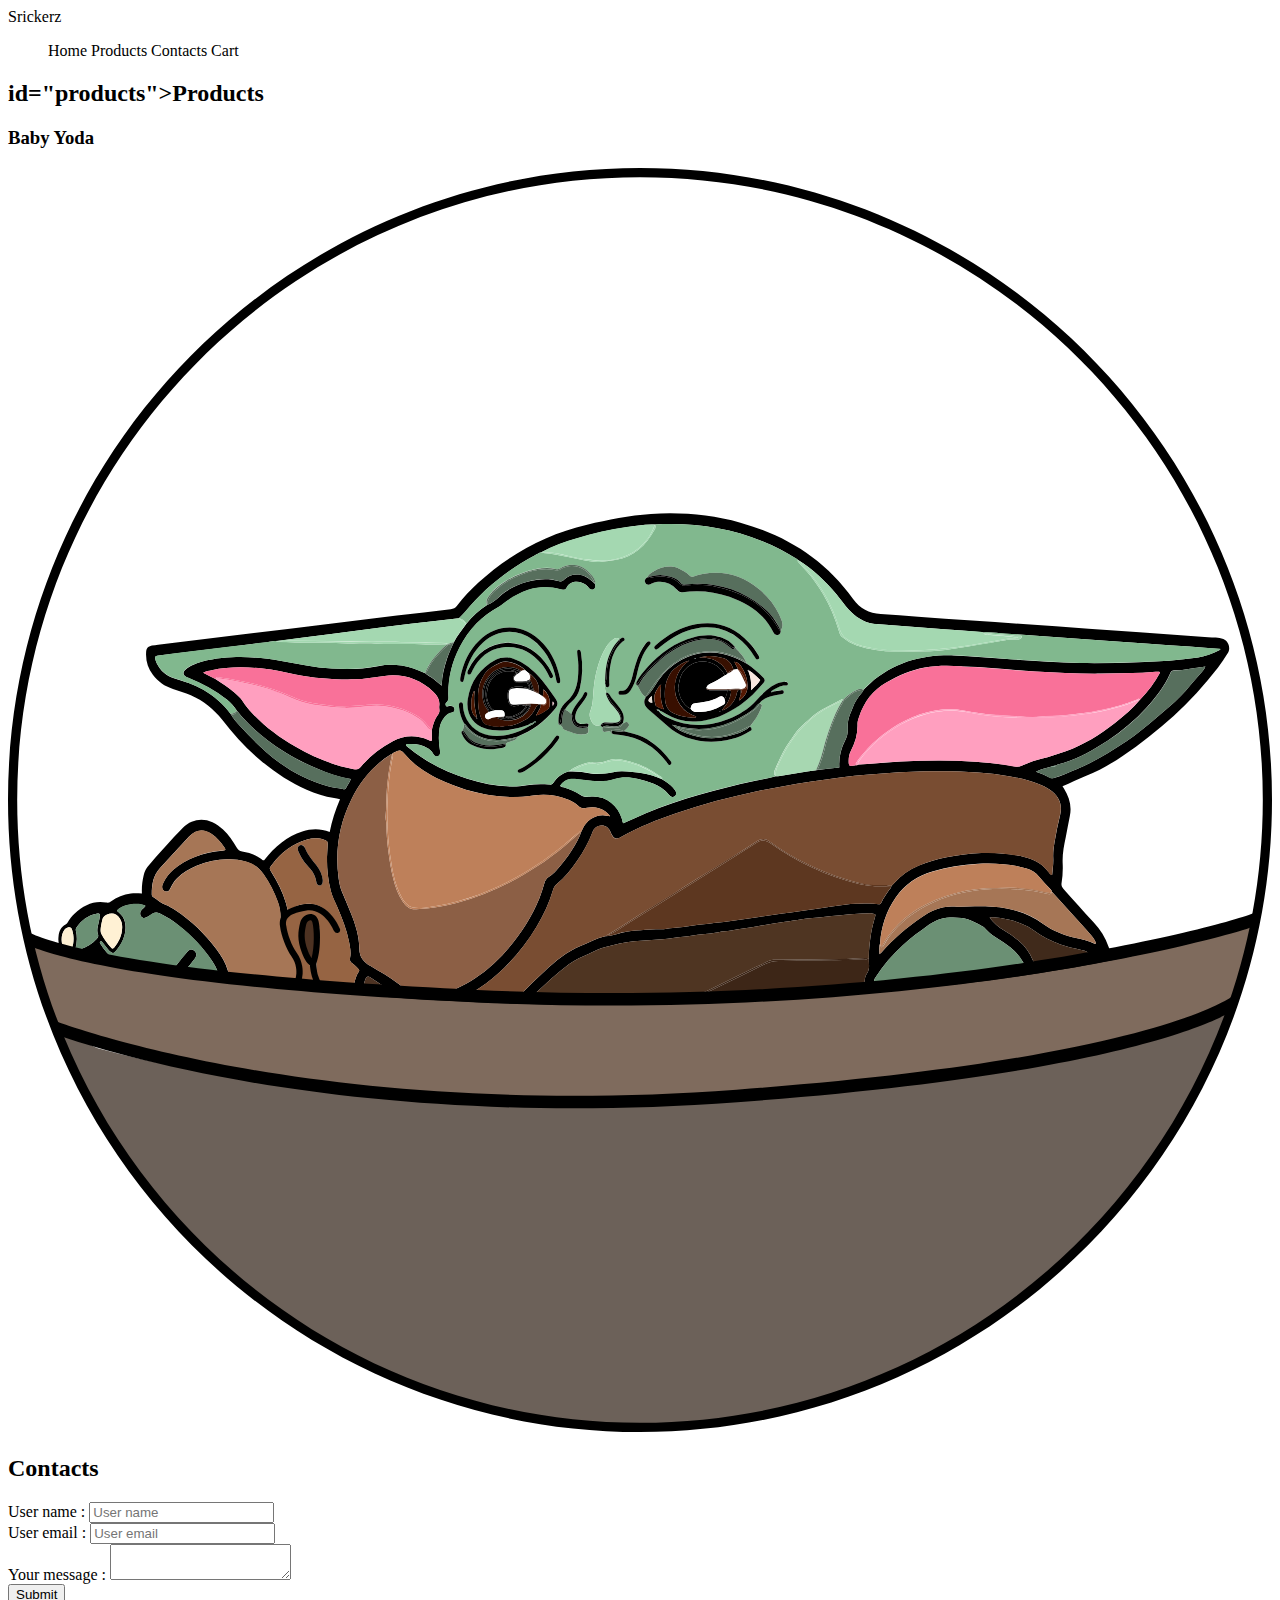
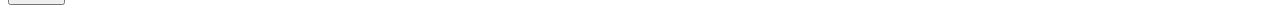
==== index.html @ d4b73f2f "Stickerz Code" ====
<!DOCTYPE html>
<html lang="en">
<head>
    <meta charset="UTF-8">
    <meta name="viewport" content="width=device-width, initial-scale=1.0">
    <title>Stickerz</title>
</head>
<body>
    <header>
<nav>
    <div class="logo">Srickerz</div>
    <ul class="menu">
        <li<a href="#">Home</a></li>
        <li<a href="#">Products</a></li>
        <li<a href="#">Contacts</a></li>
        <li<a href="cart.html">Cart</a></li>
    </ul>
</nav>
<div class="baner"></div>
    </header>
    <main>
        <h2> id="products">Products</h2>
        <div class="product-list">
            <article>
                <h3>Baby Yoda</h3>
                <img src="image/baby-yoda.svg" alt="Baby yoda">
            </article>
        </div>
    </main>

    <footer>
        <h2>Contacts</h2>
        <form method="" action="">
            <label>
            User name : <input type="text" name="user-name" placeholder="User name">
            </label>
            <br>
            <label>
            User email : <input type="email" name="user-email" placeholder="User email">
            </label>
            <br>
            <label>
            Your message : <textarea name="message"></textarea>
            </label>
            <br>
            <input type="submit">
            <inut type="reset">
        </form>
    </footer>
</body>
</html>
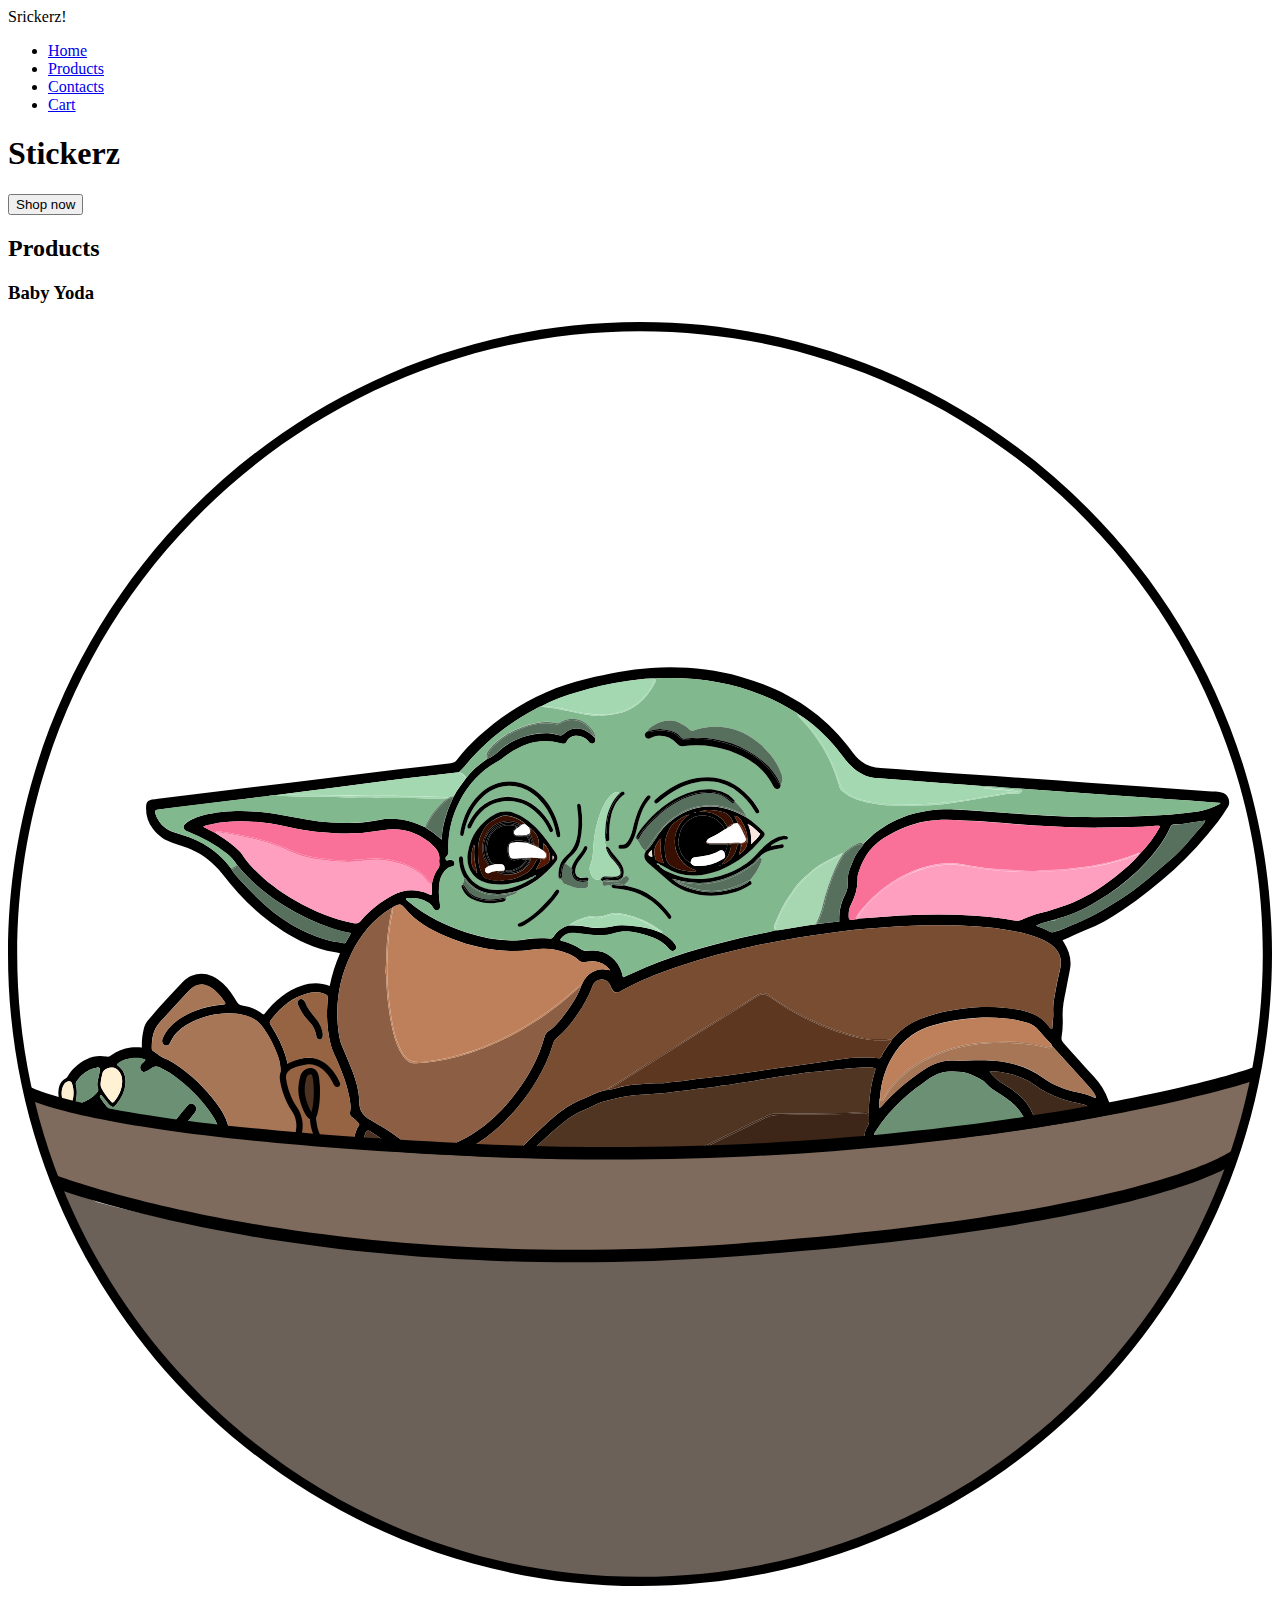
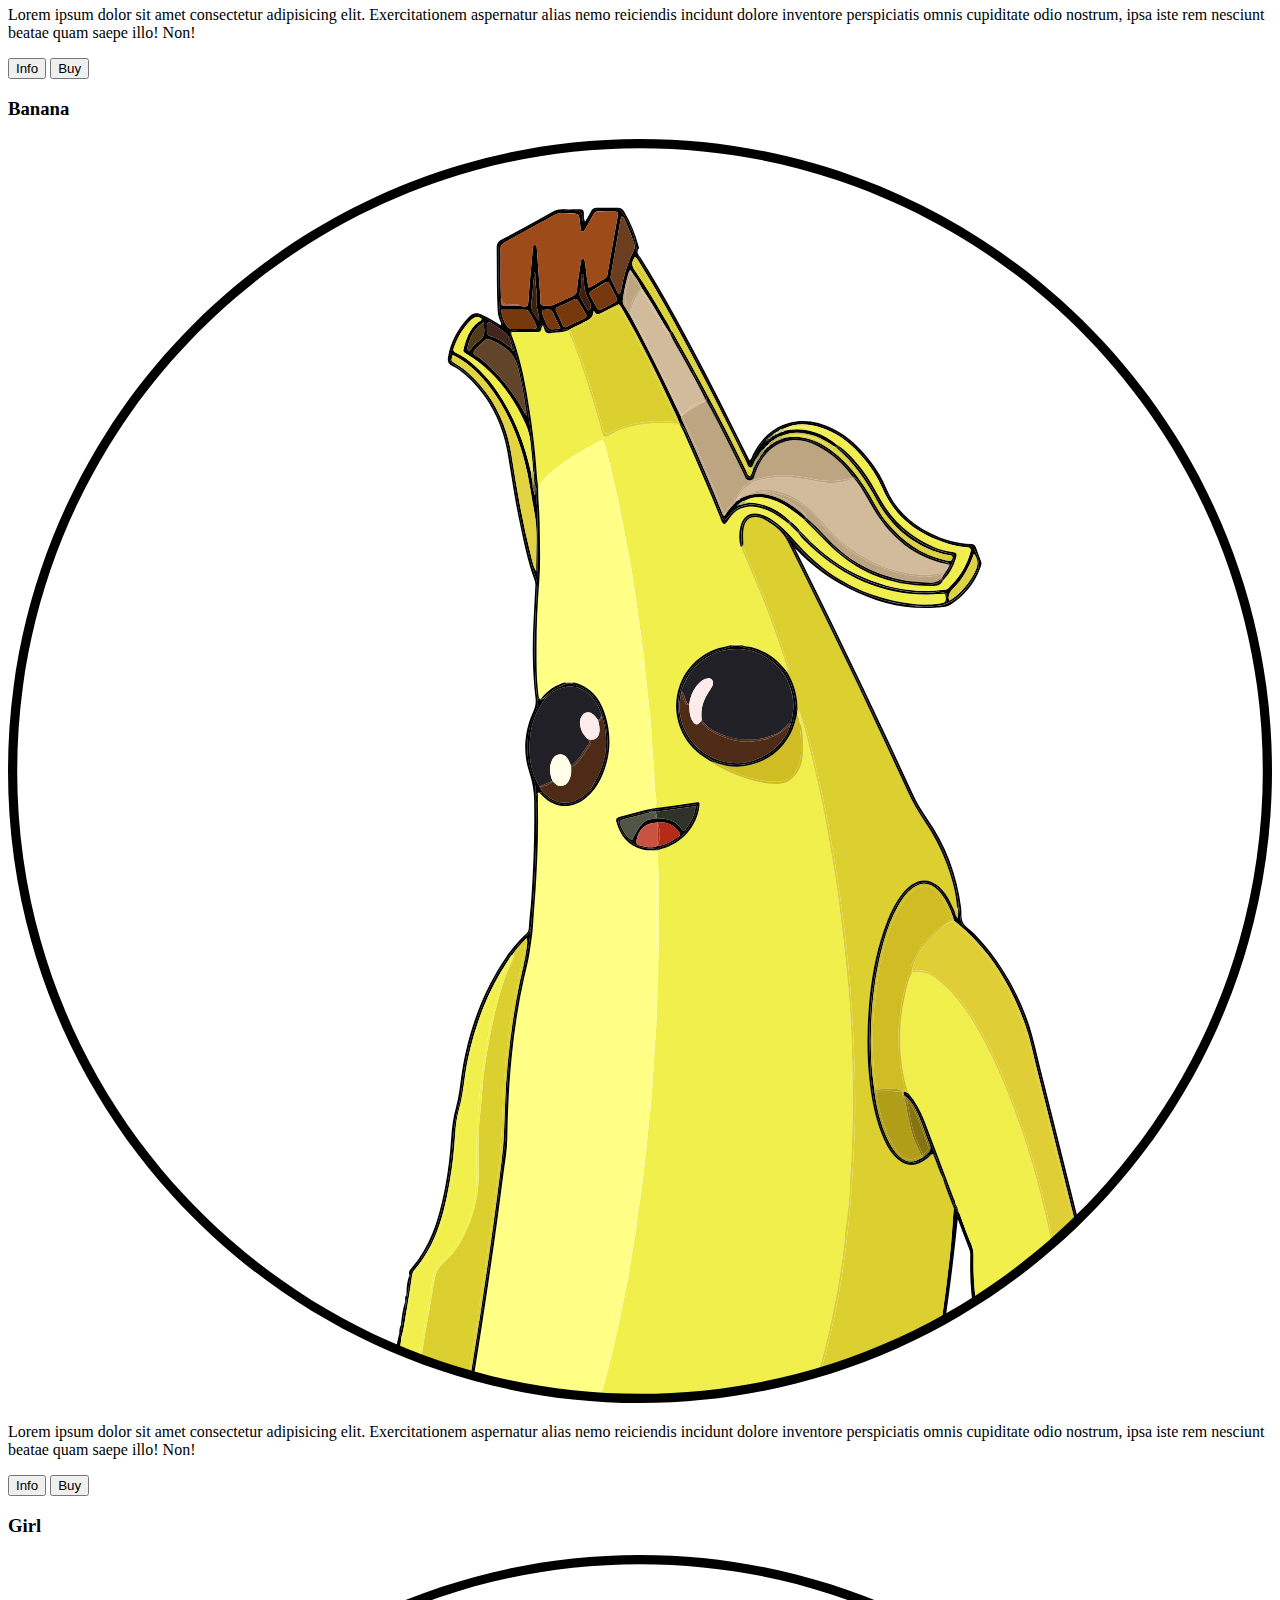
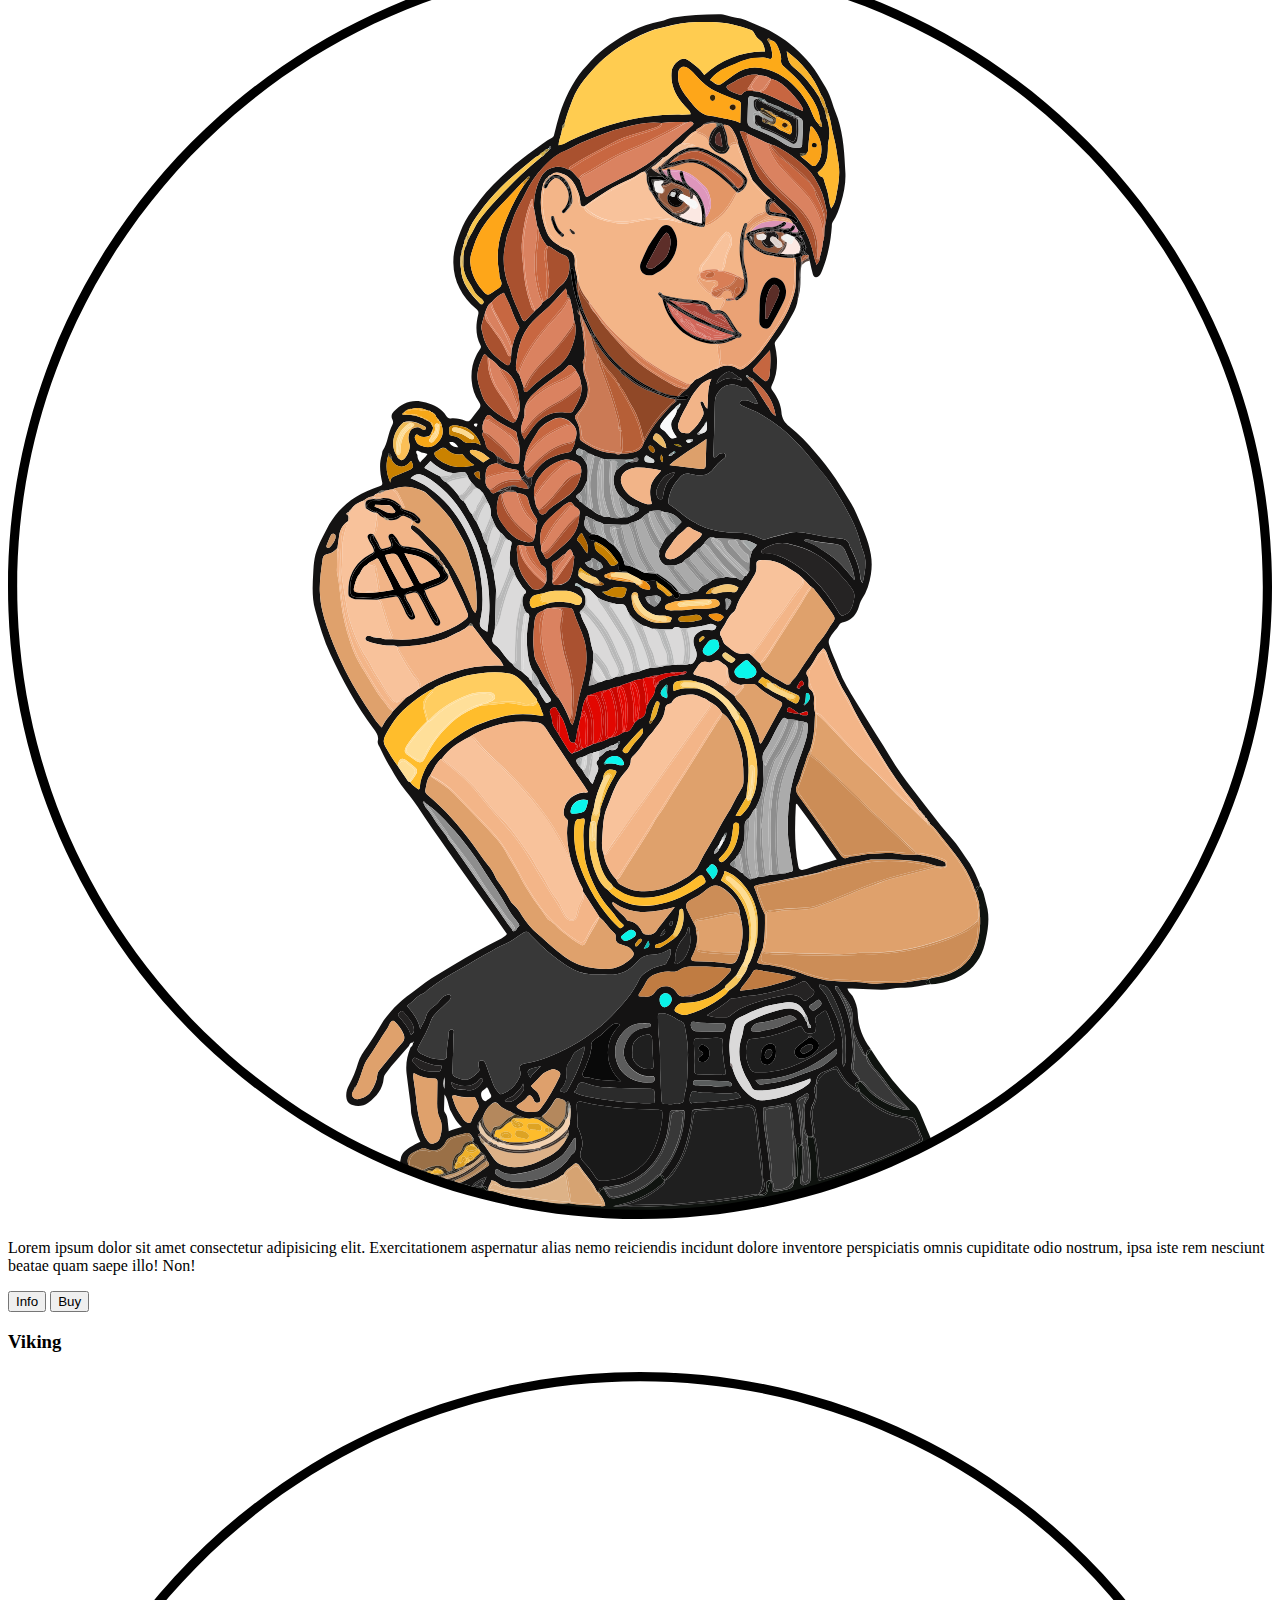
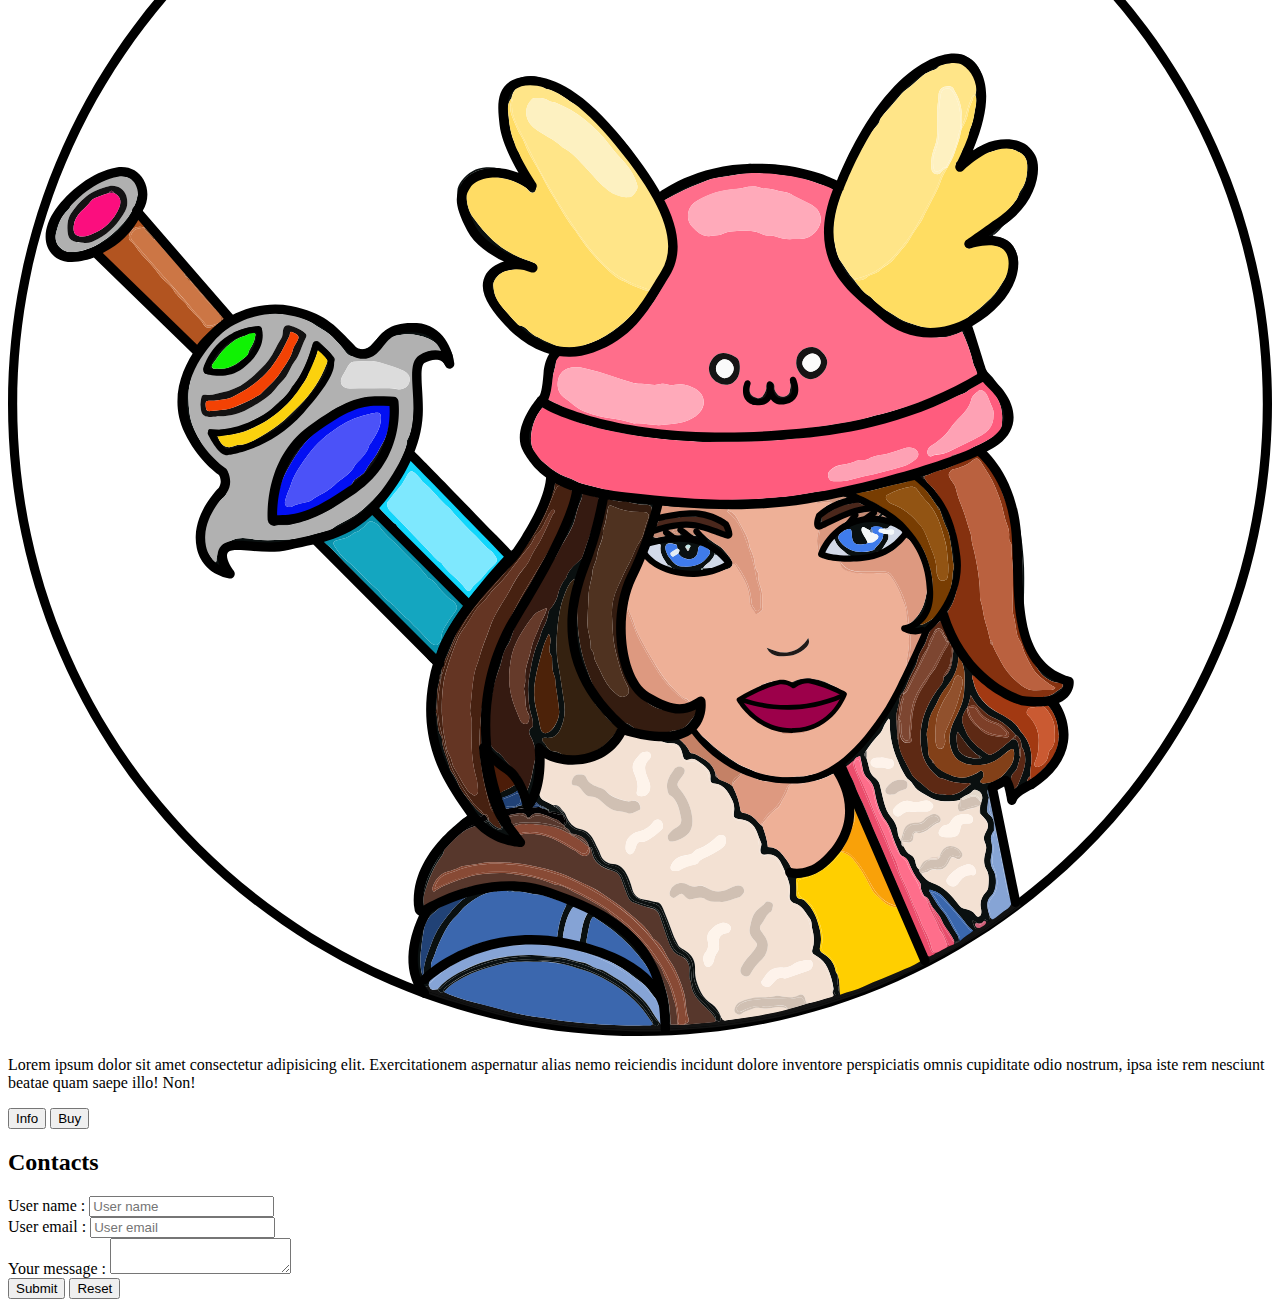
==== commit 74d801fe: "Stickerz code" ====
--- a/index.html
+++ b/index.html
@@ -6,31 +6,82 @@
     <title>Stickerz</title>
 </head>
 <body>
-    <header>
+    <header id="home">
 <nav>
-    <div class="logo">Srickerz</div>
+    <div class="logo">Srickerz!</div>
     <ul class="menu">
-        <li<a href="#">Home</a></li>
-        <li<a href="#">Products</a></li>
-        <li<a href="#">Contacts</a></li>
-        <li<a href="cart.html">Cart</a></li>
+        <li><a href="#home">Home</a></li>
+        <li><a href="#products">Products</a></li>
+        <li><a href="#contacts">Contacts</a></li>
+        <li><a href="cart.html">Cart</a></li>
     </ul>
 </nav>
-<div class="baner"></div>
+    <div class="baner">
+    <h1>Stickerz</h1>
+    <button>Shop now</button>
+     </div>
     </header>
     <main>
-        <h2> id="products">Products</h2>
-        <div class="product-list">
-            <article>
+        <article>
+        <h2 id="products">Products</h2>
+        <div class="product-list"> </div></article>
+        <article>
                 <h3>Baby Yoda</h3>
                 <img src="image/baby-yoda.svg" alt="Baby yoda">
-            </article>
+                <p>Lorem ipsum dolor sit amet consectetur adipisicing elit. Exercitationem aspernatur alias nemo
+                    reiciendis
+                    incidunt dolore inventore perspiciatis omnis cupiditate odio nostrum, ipsa iste rem nesciunt beatae
+                    quam saepe illo!
+                    Non!</p>
+                    <div class="button-container">
+                    <button>Info</button>
+                    <button>Buy</button>
         </div>
+         </article>
+         <article>
+             <h3>Banana</h3>
+             <img src="image/banana.svg" alt="Banana">
+             <p>Lorem ipsum dolor sit amet consectetur adipisicing elit. Exercitationem aspernatur alias nemo
+                    reiciendis
+                    incidunt dolore inventore perspiciatis omnis cupiditate odio nostrum, ipsa iste rem nesciunt beatae
+                    quam saepe illo!
+                    Non!</p>
+                    <div class="button-container">
+                    <button>Info</button>
+                    <button>Buy</button>  
+                    </div>
+         </article>
+         <article>
+             <h3>Girl</h3>
+             <img src="image/girl.svg" alt="Girl">
+             <p>Lorem ipsum dolor sit amet consectetur adipisicing elit. Exercitationem aspernatur alias nemo
+                    reiciendis
+                    incidunt dolore inventore perspiciatis omnis cupiditate odio nostrum, ipsa iste rem nesciunt beatae
+                    quam saepe illo!
+                    Non!</p>
+                    <div class="button-container">
+                    <button>Info</button>
+                    <button>Buy</button>  
+                    </div>
+         </article>
+         <article>
+             <h3>Viking</h3>
+             <img src="image/viking.svg" alt="Viking">
+             <p>Lorem ipsum dolor sit amet consectetur adipisicing elit. Exercitationem aspernatur alias nemo
+                    reiciendis
+                    incidunt dolore inventore perspiciatis omnis cupiditate odio nostrum, ipsa iste rem nesciunt beatae
+                    quam saepe illo!
+                    Non!</p>
+                    <div class="button-container">
+                    <button>Info</button>
+                    <button>Buy</button>  
+                    </div>
+         </article>
     </main>
 
     <footer>
-        <h2>Contacts</h2>
-        <form method="" action="">
+        <h2 id="contacts">Contacts</h2>
+        <form method="POST" action="YOUR_ACTION_HERE">
             <label>
             User name : <input type="text" name="user-name" placeholder="User name">
             </label>
@@ -44,7 +95,7 @@
             </label>
             <br>
             <input type="submit">
-            <inut type="reset">
+            <input type="reset">
         </form>
     </footer>
 </body>
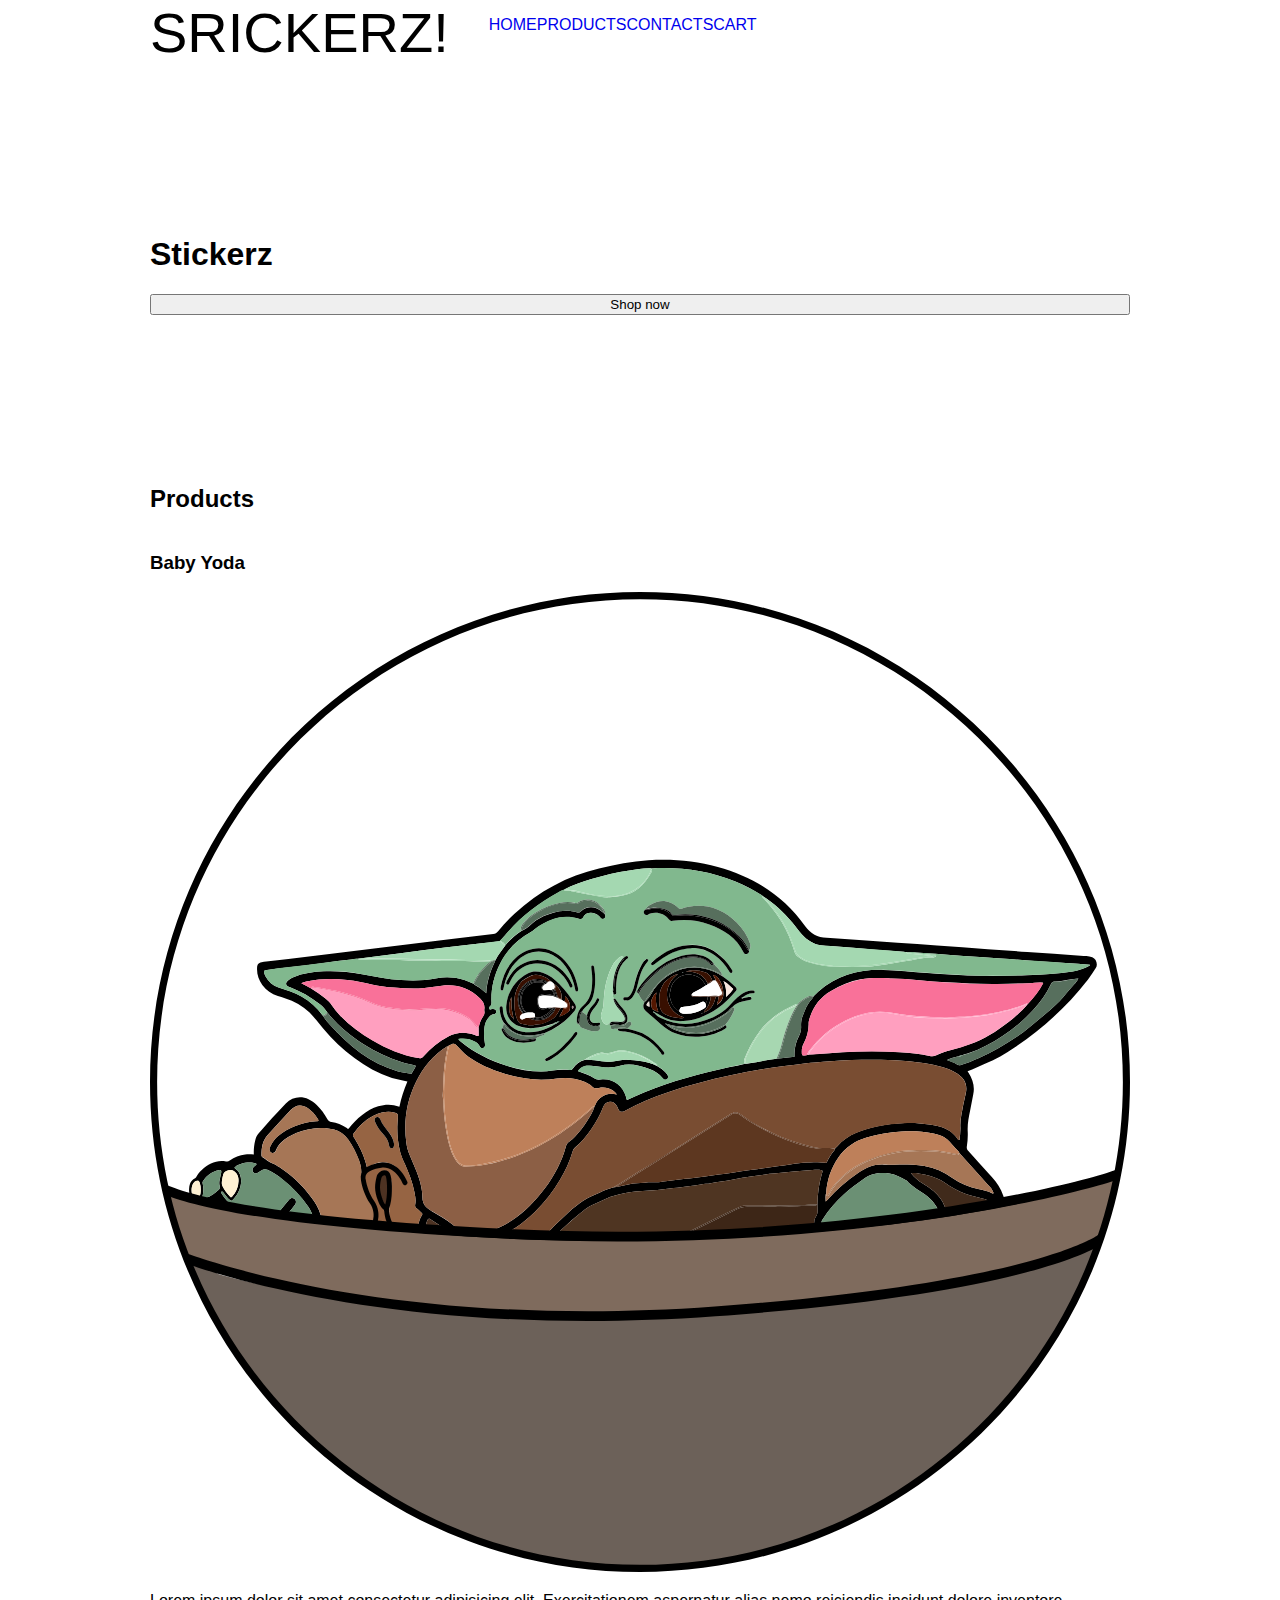
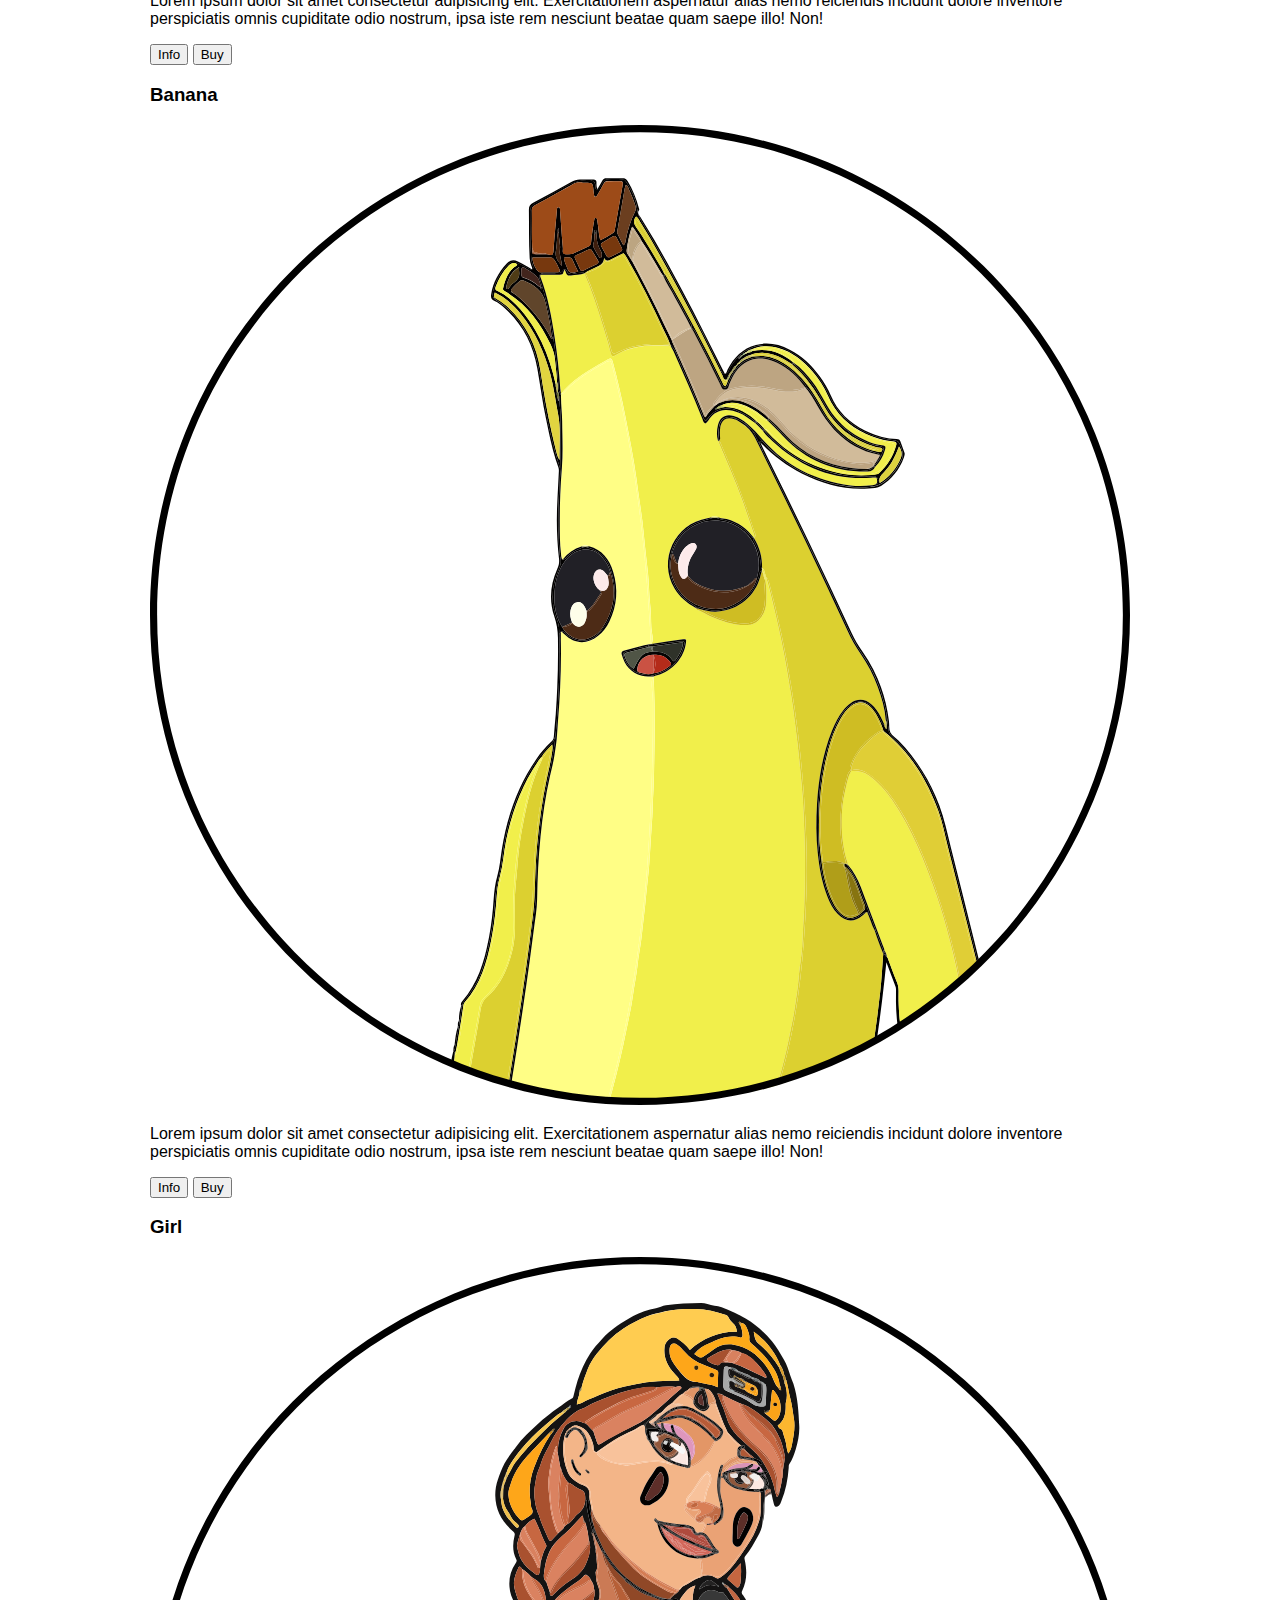
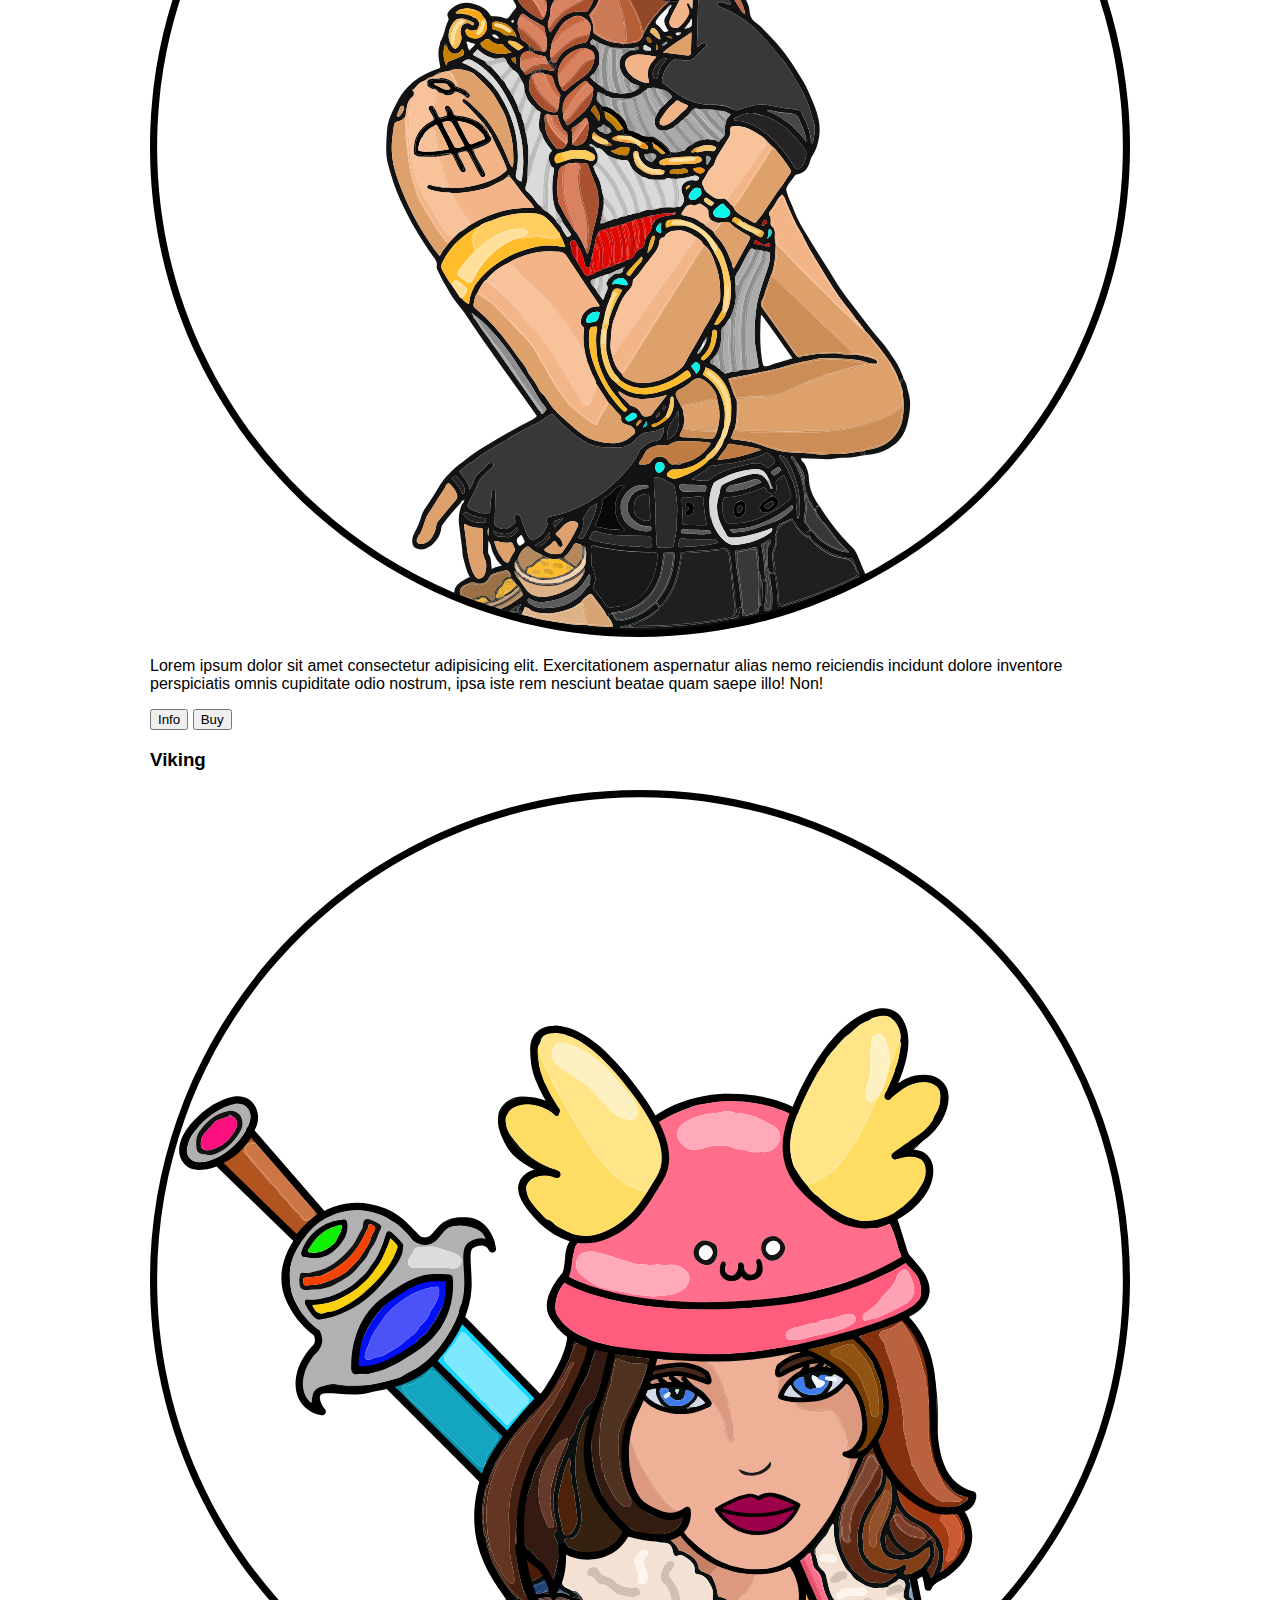
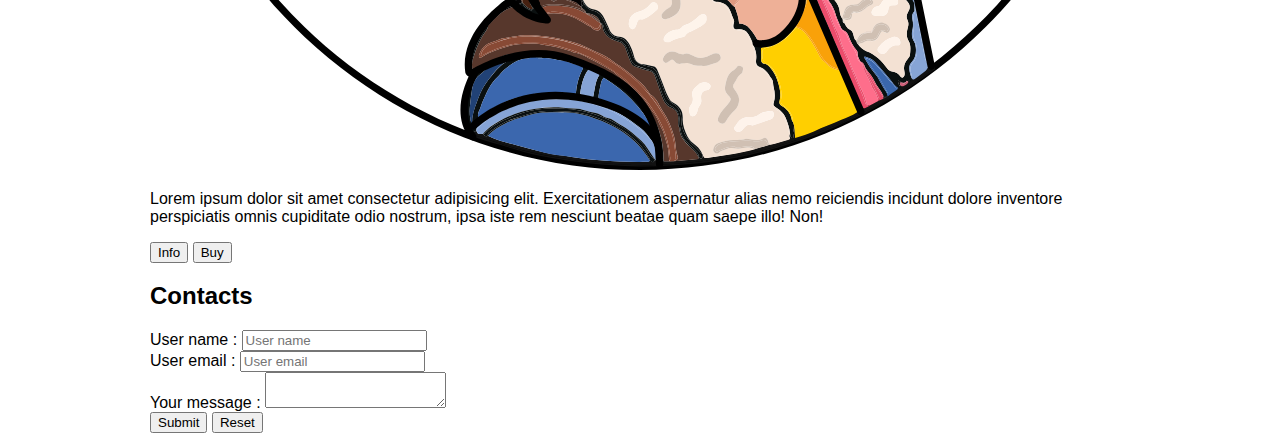
==== commit 7f483811: "Stickerz code" ====
--- a/index.html
+++ b/index.html
@@ -4,11 +4,15 @@
     <meta charset="UTF-8">
     <meta name="viewport" content="width=device-width, initial-scale=1.0">
     <title>Stickerz</title>
+    <link rel="stylesheet" href="css/index.css">
+    <link rel="icon" href="image/baby-yoda.svg">
 </head>
 <body>
     <header id="home">
 <nav>
     <div class="logo">Srickerz!</div>
+    <label class="burger-icon" for="burger-checkbox"></label>
+    <input type="checkbox" id="burger-checkbox">
     <ul class="menu">
         <li><a href="#home">Home</a></li>
         <li><a href="#products">Products</a></li>
--- a/css/index.css
+++ b/css/index.css
@@ -0,0 +1,70 @@
+body {
+    max-width: 980px;
+    margin: auto;
+}
+:root {
+    font-family: Helvetica;
+    scroll-behavior: smooth;
+}
+.logo {
+    text-align: center;
+    font-size: 3.5rem;
+    text-transform: uppercase;
+}
+header .menu {
+    list-style-type: none;
+}
+header .menu a {
+    text-decoration: none;
+    text-transform: uppercase;
+}
+header .menu a:hover {
+    font-weight: bold;
+}
+@media (min-width: 610px) {
+    header nav {
+        display: flex;
+    }
+}
+header .menu {
+    display: flex;
+    justify-content: space-around;
+    justify-items: center;
+    justify: 1;
+}
+header .baner {
+    background-image: url(image/baby-yoda.svg);
+    background-position: center;
+    background-size: cover;
+    min-height: 400px;
+    display: flex;
+    justify-content: center;
+    justify-items: center;
+    flex-direction: column;
+}
+@media (min-width: 640px) {
+    .product-list {
+    display: grid;
+    grid-template-columns: 1fr 1fr;
+    }
+}
+@media (min-width: 800px) {
+    .product-list {
+    grid-template-columns: 1fr 1fr 1fr;
+    }
+}
+@media (min-width: 980px) {
+    .product-list {
+        grid-template-columns: 1fr 1fr 1fr 1fr;
+    }
+}
+.product-list article img {
+    display: block;
+    width: 100%;
+}
+#burger-checkbox {
+    display: none;
+}
+header .burger-icon {
+    display: none;
+}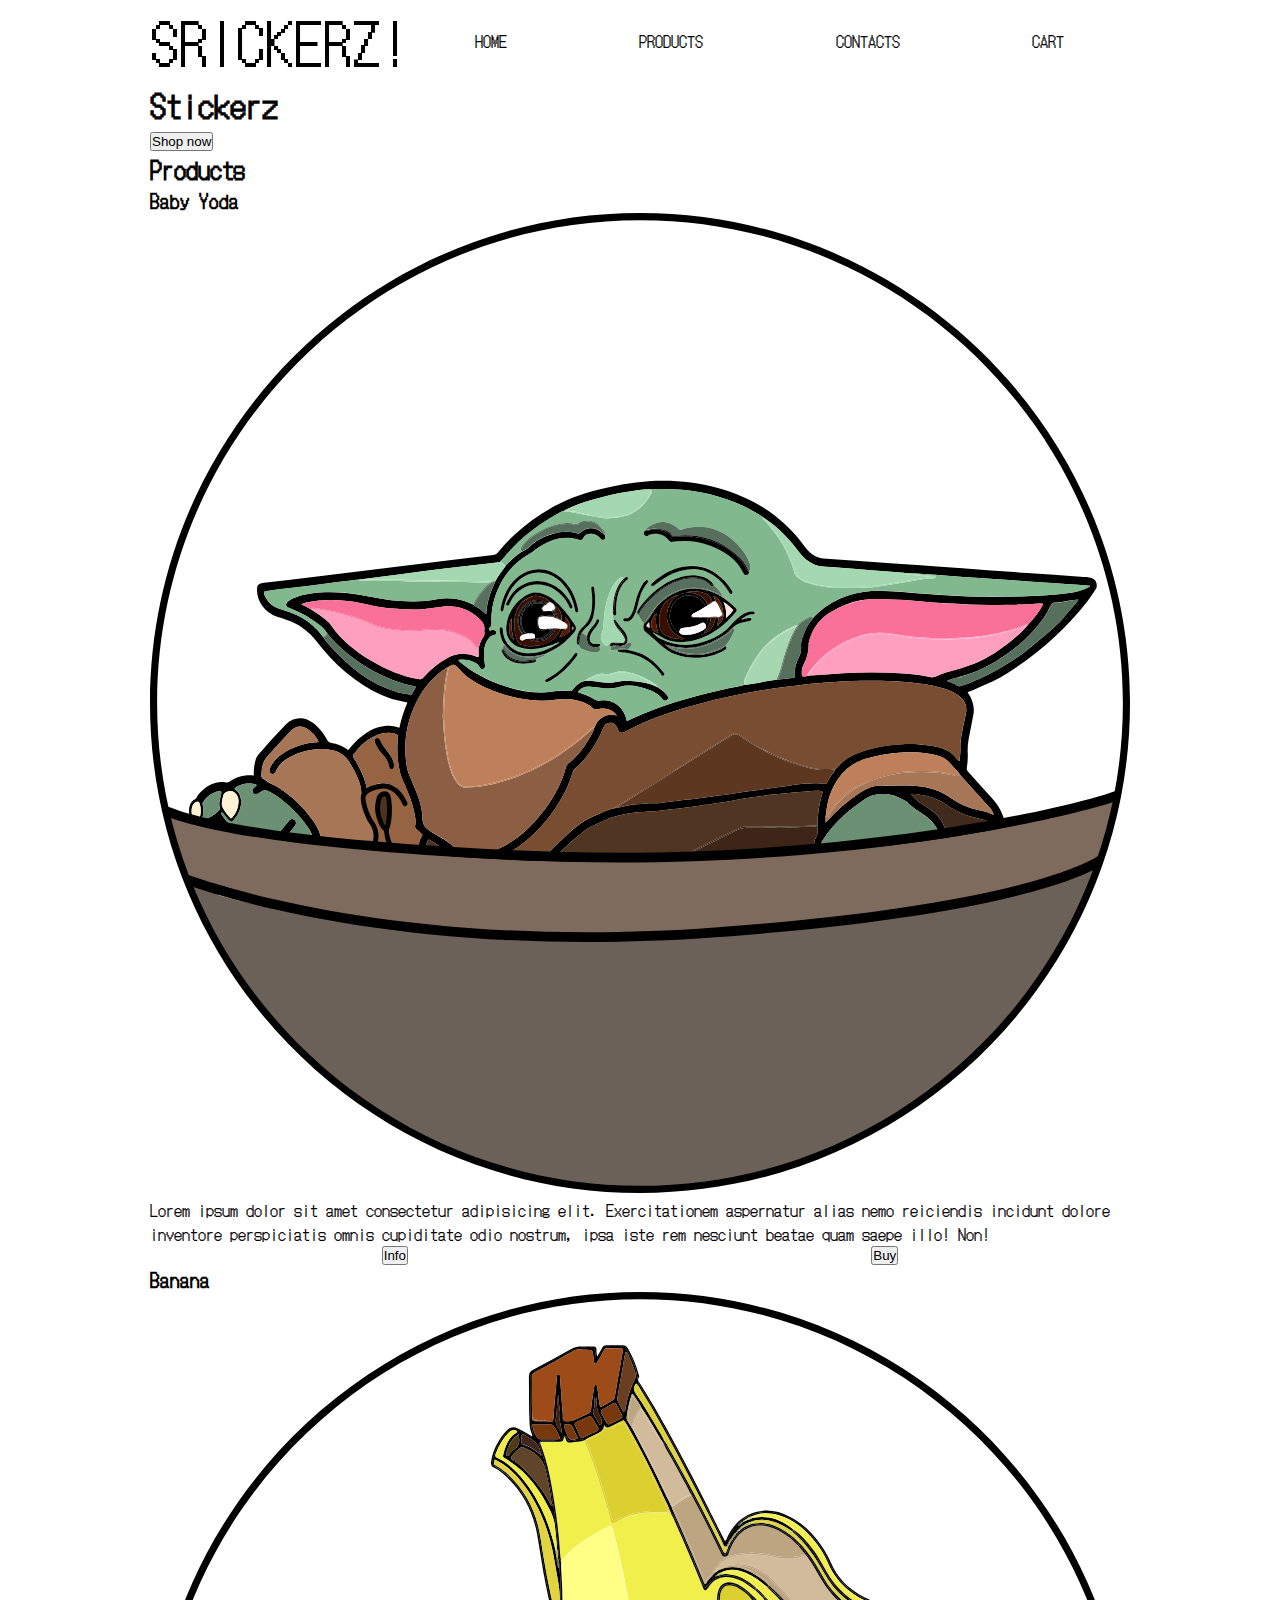
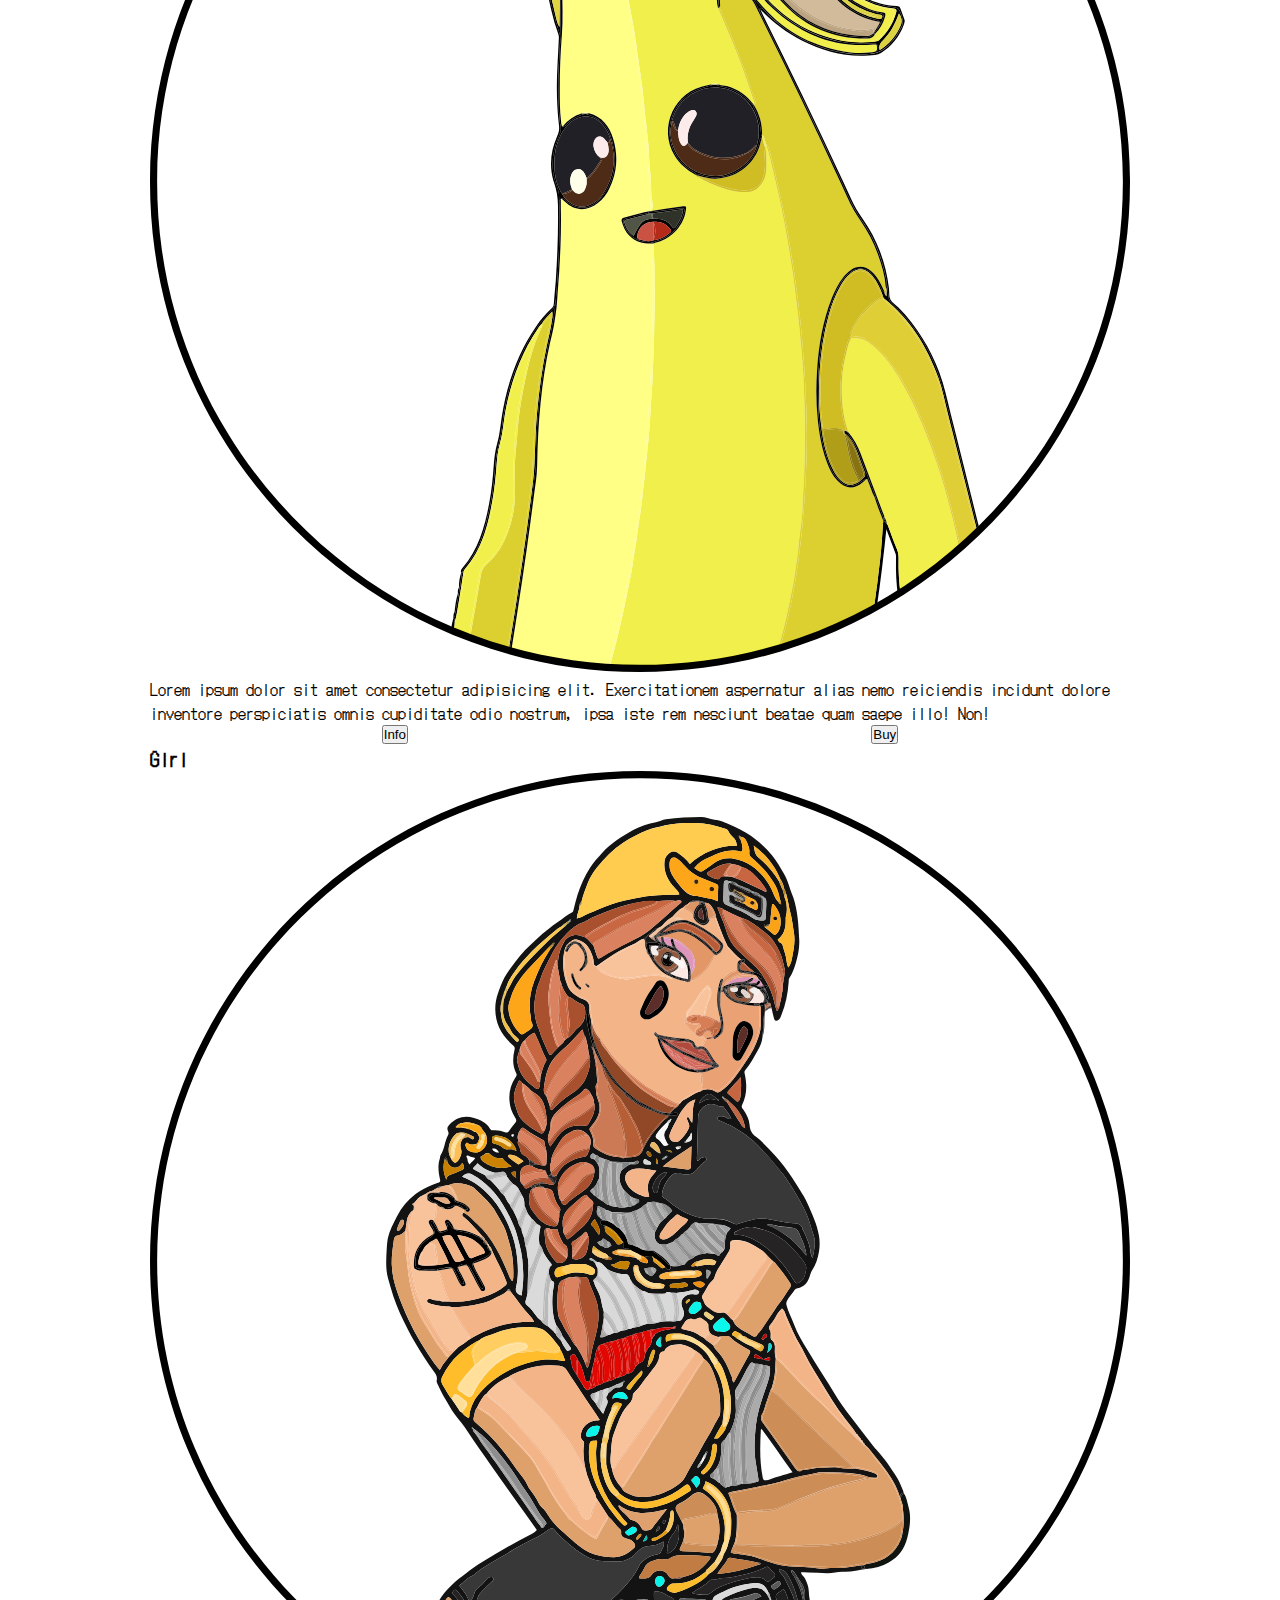
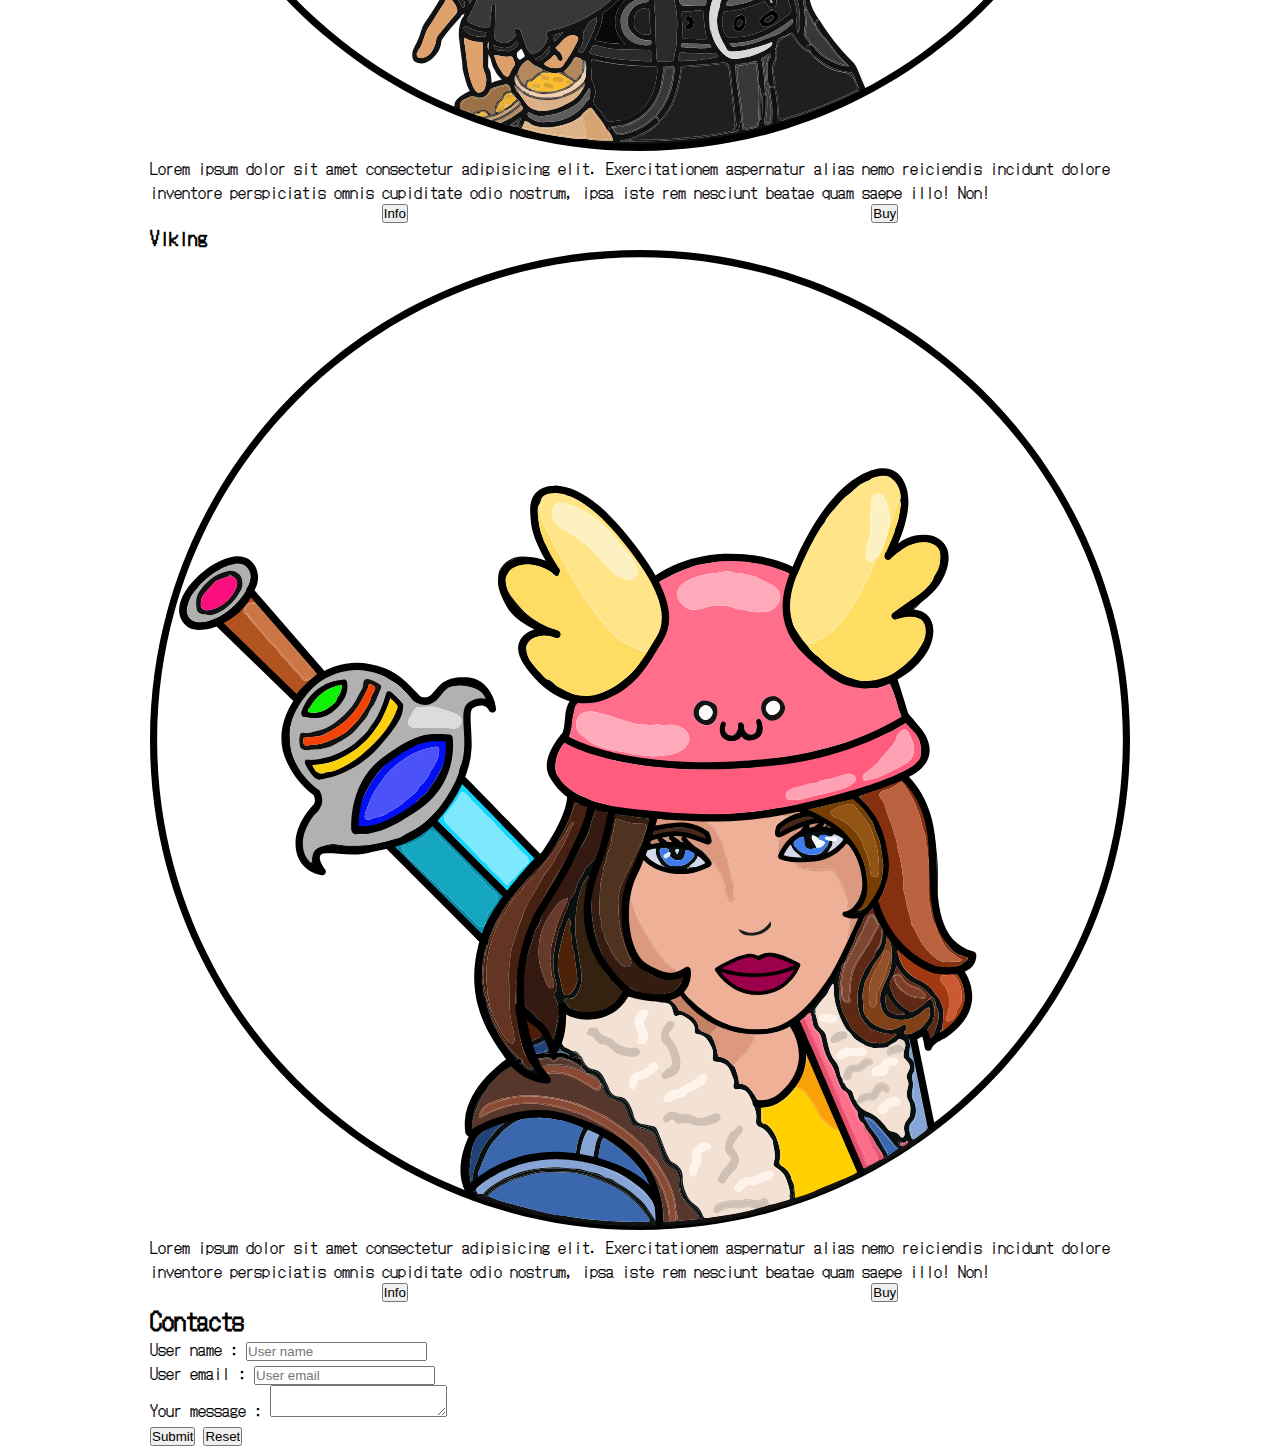
==== commit 6d4e70da: "Stickerz code" ====
--- a/index.html
+++ b/index.html
@@ -11,7 +11,7 @@
     <header id="home">
 <nav>
     <div class="logo">Srickerz!</div>
-    <label class="burger-icon" for="burger-checkbox"></label>
+    <label class="burger-icon" for="burger-checkbox">☰</label>
     <input type="checkbox" id="burger-checkbox">
     <ul class="menu">
         <li><a href="#home">Home</a></li>
--- a/css/index.css
+++ b/css/index.css
@@ -1,70 +1,169 @@
+@import url('https://fonts.googleapis.com/css2?family=DotGothic16:wght@400;700&display=swap');
+
+:root {
+    font-family: 'DotGothic16', sans-serif;
+    --main-color: black;
+    --accent-color: rgb(50, 206, 211);
+    scroll-behavior: smooth;
+}
+
+* {
+    margin: 0;
+    padding: 0;
+}
 body {
     max-width: 980px;
     margin: auto;
+
 }
-:root {
-    font-family: Helvetica;
-    scroll-behavior: smooth;
-}
-.logo {
-    text-align: center;
+.logo,
+header .banner h1 {
     font-size: 3.5rem;
     text-transform: uppercase;
+    color: var(--main-color);
+    text-align: center;
 }
+
+.burger-icon {
+    font-size: 3rem;
+}
+
+.burger-icon:hover {
+    cursor: pointer;
+}
+
+#burger-checkbox {
+    display: none;
+}
+
 header .menu {
     list-style-type: none;
+    display: none;
 }
+
+header input:checked ~ .menu {
+    display: flex;
+}
+
+header .menu {
+    flex-direction: column;
+}
+
 header .menu a {
     text-decoration: none;
     text-transform: uppercase;
+    color: var(--main-color);
+    padding: 3px;
 }
+
 header .menu a:hover {
     font-weight: bold;
 }
-@media (min-width: 610px) {
+
+@media (min-width: 480px) {
+
     header nav {
         display: flex;
     }
+
+    header .burger-icon {
+        display: none;
+    }
+
+    header .menu {
+        display: flex;
+        justify-content: space-around;
+        flex: 1;
+        align-items: center;
+        flex-direction: row;
+    }
+
 }
-header .menu {
-    display: flex;
-    justify-content: space-around;
-    justify-items: center;
-    justify: 1;
-}
-header .baner {
-    background-image: url(image/baby-yoda.svg);
+
+header .banner {
+    background-image: url(../img/baby-yoda.svg);
+    background-size: cover;
     background-position: center;
-    background-size: cover;
     min-height: 400px;
     display: flex;
+    align-items: center;
     justify-content: center;
-    justify-items: center;
     flex-direction: column;
 }
+
+
+
+header .banner h1 {
+    color: var(--accent-color);
+}
+
 @media (min-width: 640px) {
+
     .product-list {
-    display: grid;
-    grid-template-columns: 1fr 1fr;
+        display: grid;
+        grid-gap: 5px;
+        grid-template-columns: 1fr 1fr;
     }
+
 }
+
 @media (min-width: 800px) {
+
     .product-list {
-    grid-template-columns: 1fr 1fr 1fr;
+        grid-template-columns: 1fr 1fr 1fr;
     }
+    
 }
+
 @media (min-width: 980px) {
+
     .product-list {
         grid-template-columns: 1fr 1fr 1fr 1fr;
     }
+
 }
+
+.product-list article {
+    border: 1px solid black;
+    padding: 5px;
+}
+
 .product-list article img {
     display: block;
     width: 100%;
 }
-#burger-checkbox {
-    display: none;
+
+.button-container {
+    display: flex;
+    justify-content: space-around;
 }
-header .burger-icon {
-    display: none;
+
+
+/* Controls */
+
+.button {
+    padding: 0.35em 1.2em;
+    border: 0.1em solid #FFFFFF;
+    margin: 0 0.3em 0.3em 0;
+    border-radius: 0.12em;
+    color: #FFFFFF;
+    text-align: center;
+    transition: color 0.7s;
+    background-color: transparent;
+}
+
+.button:hover {
+    color: #000000;
+    background-color: #FFFFFF;
+    cursor: pointer;
+}
+
+.card-button {
+    border-color: black;
+    color: black;
+}
+
+.card-button:hover {
+    background-color: black;
+    color: white;
 }